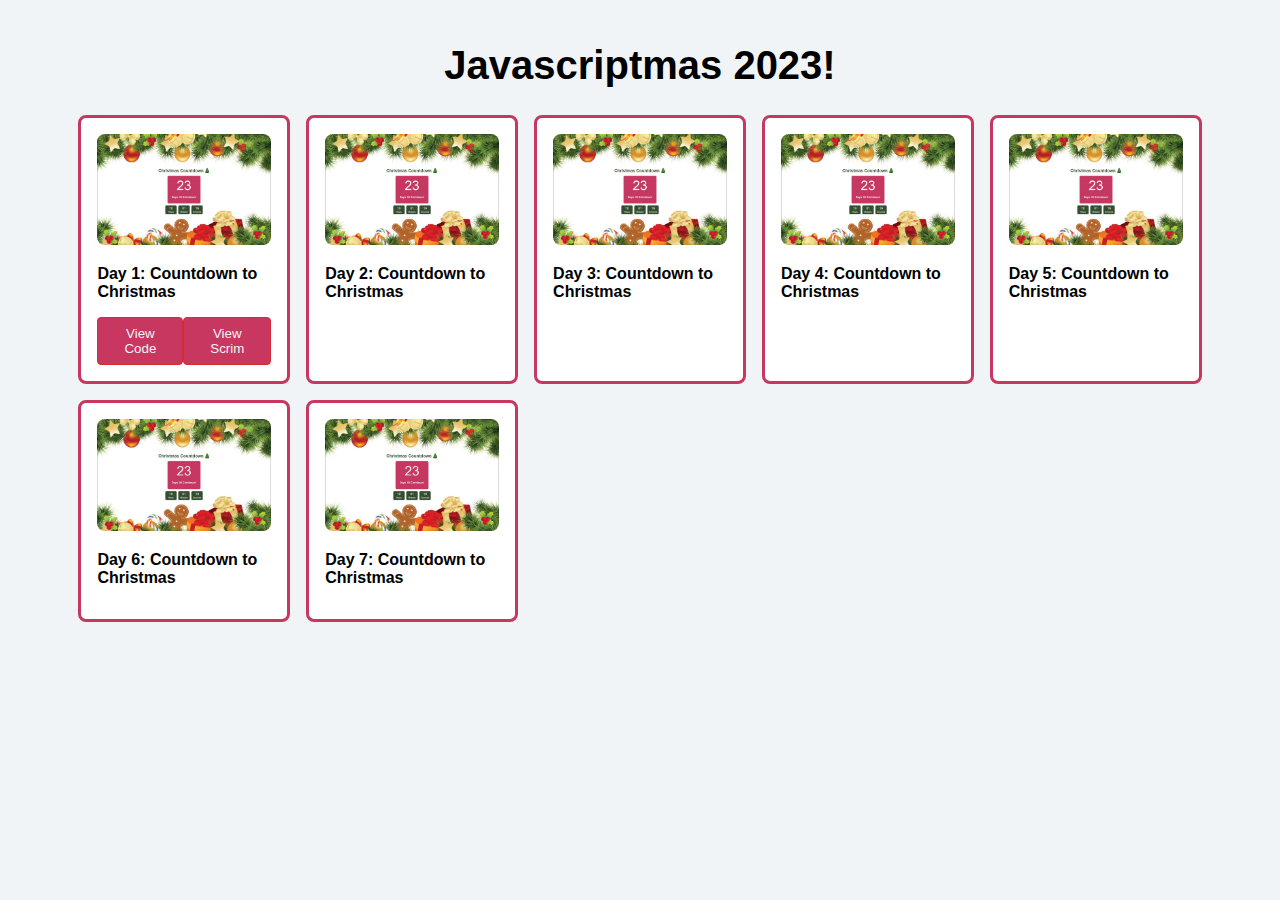
==== index.html @ 040d26c7 "/index.css: added links to buttons" ====
<!DOCTYPE html>
<html lang="en">
<head>
    <meta charset="UTF-8">
    <meta name="viewport" content="width=device-width, initial-scale=1.0">
    <title>Javascriptmas 2023!</title>
    <link rel="stylesheet" href="./index.css">
</head>
<body>
    <h1 class="title">Javascriptmas 2023!</h1>

    <section>
        <div class="day">
            <a href="./day-1/index.html">
                <img src="./img/day-1.jpg" alt="Day 1: Countdown to Christmas">
            </a>
            <p class="project-title">Day 1: Countdown to Christmas</p>
            <div class="buttons">
                <a href="https://github.com/vishalicious213/javascriptmas-2023/tree/main/day-1">
                    <button class="view-code">View Code</button>
                </a>
                <a href="https://scrimba.com/learn/javascriptmas/-day-1-countdown-to-christmas-co80c4e67af8077afdabe0297">
                    <button class="view-scrim">View Scrim</button>
                </a>
            </div>
        </div>
        <div class="day">
            <a href="./day-1/index.html">
                <img src="./img/day-1.jpg" alt="Day 2: Countdown to Christmas">
            </a>
            <p class="project-title">Day 2: Countdown to Christmas</p>
        </div>
        <div class="day">
            <a href="./day-1/index.html">
                <img src="./img/day-1.jpg" alt="Day 3: Countdown to Christmas">
            </a>
            <p class="project-title">Day 3: Countdown to Christmas</p>
        </div>
        <div class="day">
            <a href="./day-1/index.html">
                <img src="./img/day-1.jpg" alt="Day 4: Countdown to Christmas">
            </a>
            <p class="project-title">Day 4: Countdown to Christmas</p>
        </div>
        <div class="day">
            <a href="./day-1/index.html">
                <img src="./img/day-1.jpg" alt="Day 5: Countdown to Christmas">
            </a>
            <p class="project-title">Day 5: Countdown to Christmas</p>
        </div>
        <div class="day">
            <a href="./day-1/index.html">
                <img src="./img/day-1.jpg" alt="Day 6: Countdown to Christmas">
            </a>
            <p class="project-title">Day 6: Countdown to Christmas</p>
        </div>
        <div class="day">
            <a href="./day-1/index.html">
                <img src="./img/day-1.jpg" alt="Day 7: Countdown to Christmas">
            </a>
            <p class="project-title">Day 7: Countdown to Christmas</p>
        </div>
    </section>
</body>
</html>
---- index.css ----
:root {
    --wine-red: #C7375F;
    --bright-red: #D42D2F;
    --dark-green: #344D2F;
    --light-green: #77A047;
    --gold: #FAC57D;
    --snow: #F0F4F7;
}

html, body {
    margin: 0;
    padding: 0;
    font-family: Arial, Helvetica, sans-serif;
}

body {
    background-color: var(--snow);
    padding: 1rem;
}

.title {
    text-align: center;
    font-size: 2.5rem;
}

section {
    display: grid;
    grid-template-columns: 1fr;
    width: 90%;
    gap: 1rem;
    margin: auto;
}

.day {
    border: 3px solid var(--wine-red);
    padding: 1rem;
    border-radius: .5rem;
    background-color: white;
}

.day:hover {
    border: 3px solid var(--light-green);
}

.day img {
    width: 100%;
    border-radius: .5rem;
}

.day:hover img {
    transform: scale(1.05);
}

.project-title {
    font-weight: 600;
}

.buttons {
    display: flex;
    justify-content: space-around;
}

button {
    border: 1px solid var(--bright-red);
    border-radius: .25rem;
    padding: .5rem 1rem;
    color: var(--snow);
    background-color: var(--wine-red);
}

button:hover {
    border: 1px solid var(--dark-green);
    background-color: var(--light-green);
    color: white;
}

/* MEDIA QUERIES */

@media (min-width: 414px) {
    section {
        grid-template-columns: 1fr 1fr;
    }
}

@media (min-width: 768px) {
    section {
        grid-template-columns: 1fr 1fr 1fr;
    }
}

@media (min-width: 1024px) {
    section {
        grid-template-columns: 1fr 1fr 1fr 1fr;
    }
}

@media (min-width: 1280px) {
    section {
        grid-template-columns: 1fr 1fr 1fr 1fr 1fr;
    }
}

@media (min-width: 1366px) {
    section {
        grid-template-columns: 1fr 1fr 1fr 1fr 1fr 1fr;
    }
}
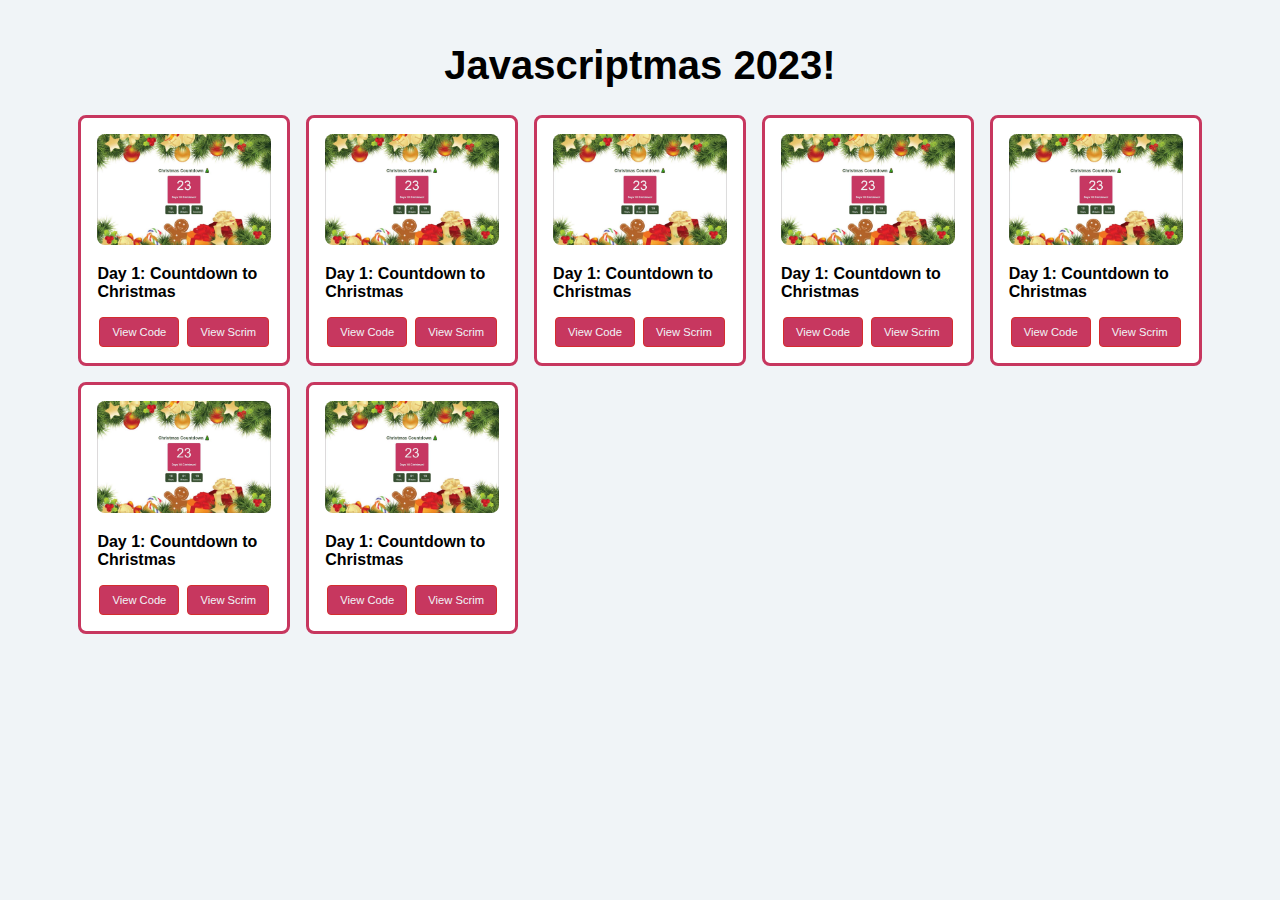
==== commit af227f29: "/index.css: styling card buttons" ====
--- a/index.html
+++ b/index.html
@@ -24,41 +24,95 @@
                 </a>
             </div>
         </div>
+
         <div class="day">
             <a href="./day-1/index.html">
-                <img src="./img/day-1.jpg" alt="Day 2: Countdown to Christmas">
+                <img src="./img/day-1.jpg" alt="Day 1: Countdown to Christmas">
             </a>
-            <p class="project-title">Day 2: Countdown to Christmas</p>
+            <p class="project-title">Day 1: Countdown to Christmas</p>
+            <div class="buttons">
+                <a href="https://github.com/vishalicious213/javascriptmas-2023/tree/main/day-1">
+                    <button class="view-code">View Code</button>
+                </a>
+                <a href="https://scrimba.com/learn/javascriptmas/-day-1-countdown-to-christmas-co80c4e67af8077afdabe0297">
+                    <button class="view-scrim">View Scrim</button>
+                </a>
+            </div>
         </div>
+
         <div class="day">
             <a href="./day-1/index.html">
-                <img src="./img/day-1.jpg" alt="Day 3: Countdown to Christmas">
+                <img src="./img/day-1.jpg" alt="Day 1: Countdown to Christmas">
             </a>
-            <p class="project-title">Day 3: Countdown to Christmas</p>
+            <p class="project-title">Day 1: Countdown to Christmas</p>
+            <div class="buttons">
+                <a href="https://github.com/vishalicious213/javascriptmas-2023/tree/main/day-1">
+                    <button class="view-code">View Code</button>
+                </a>
+                <a href="https://scrimba.com/learn/javascriptmas/-day-1-countdown-to-christmas-co80c4e67af8077afdabe0297">
+                    <button class="view-scrim">View Scrim</button>
+                </a>
+            </div>
         </div>
+
         <div class="day">
             <a href="./day-1/index.html">
-                <img src="./img/day-1.jpg" alt="Day 4: Countdown to Christmas">
+                <img src="./img/day-1.jpg" alt="Day 1: Countdown to Christmas">
             </a>
-            <p class="project-title">Day 4: Countdown to Christmas</p>
+            <p class="project-title">Day 1: Countdown to Christmas</p>
+            <div class="buttons">
+                <a href="https://github.com/vishalicious213/javascriptmas-2023/tree/main/day-1">
+                    <button class="view-code">View Code</button>
+                </a>
+                <a href="https://scrimba.com/learn/javascriptmas/-day-1-countdown-to-christmas-co80c4e67af8077afdabe0297">
+                    <button class="view-scrim">View Scrim</button>
+                </a>
+            </div>
         </div>
+
         <div class="day">
             <a href="./day-1/index.html">
-                <img src="./img/day-1.jpg" alt="Day 5: Countdown to Christmas">
+                <img src="./img/day-1.jpg" alt="Day 1: Countdown to Christmas">
             </a>
-            <p class="project-title">Day 5: Countdown to Christmas</p>
+            <p class="project-title">Day 1: Countdown to Christmas</p>
+            <div class="buttons">
+                <a href="https://github.com/vishalicious213/javascriptmas-2023/tree/main/day-1">
+                    <button class="view-code">View Code</button>
+                </a>
+                <a href="https://scrimba.com/learn/javascriptmas/-day-1-countdown-to-christmas-co80c4e67af8077afdabe0297">
+                    <button class="view-scrim">View Scrim</button>
+                </a>
+            </div>
         </div>
+
         <div class="day">
             <a href="./day-1/index.html">
-                <img src="./img/day-1.jpg" alt="Day 6: Countdown to Christmas">
+                <img src="./img/day-1.jpg" alt="Day 1: Countdown to Christmas">
             </a>
-            <p class="project-title">Day 6: Countdown to Christmas</p>
+            <p class="project-title">Day 1: Countdown to Christmas</p>
+            <div class="buttons">
+                <a href="https://github.com/vishalicious213/javascriptmas-2023/tree/main/day-1">
+                    <button class="view-code">View Code</button>
+                </a>
+                <a href="https://scrimba.com/learn/javascriptmas/-day-1-countdown-to-christmas-co80c4e67af8077afdabe0297">
+                    <button class="view-scrim">View Scrim</button>
+                </a>
+            </div>
         </div>
+
         <div class="day">
             <a href="./day-1/index.html">
-                <img src="./img/day-1.jpg" alt="Day 7: Countdown to Christmas">
+                <img src="./img/day-1.jpg" alt="Day 1: Countdown to Christmas">
             </a>
-            <p class="project-title">Day 7: Countdown to Christmas</p>
+            <p class="project-title">Day 1: Countdown to Christmas</p>
+            <div class="buttons">
+                <a href="https://github.com/vishalicious213/javascriptmas-2023/tree/main/day-1">
+                    <button class="view-code">View Code</button>
+                </a>
+                <a href="https://scrimba.com/learn/javascriptmas/-day-1-countdown-to-christmas-co80c4e67af8077afdabe0297">
+                    <button class="view-scrim">View Scrim</button>
+                </a>
+            </div>
         </div>
     </section>
 </body>
--- a/index.css
+++ b/index.css
@@ -58,14 +58,16 @@
 .buttons {
     display: flex;
     justify-content: space-around;
+    gap: .25rem;
 }
 
 button {
     border: 1px solid var(--bright-red);
     border-radius: .25rem;
-    padding: .5rem 1rem;
+    padding: .5rem .75rem;
     color: var(--snow);
     background-color: var(--wine-red);
+    font-size: .7rem;
 }
 
 button:hover {
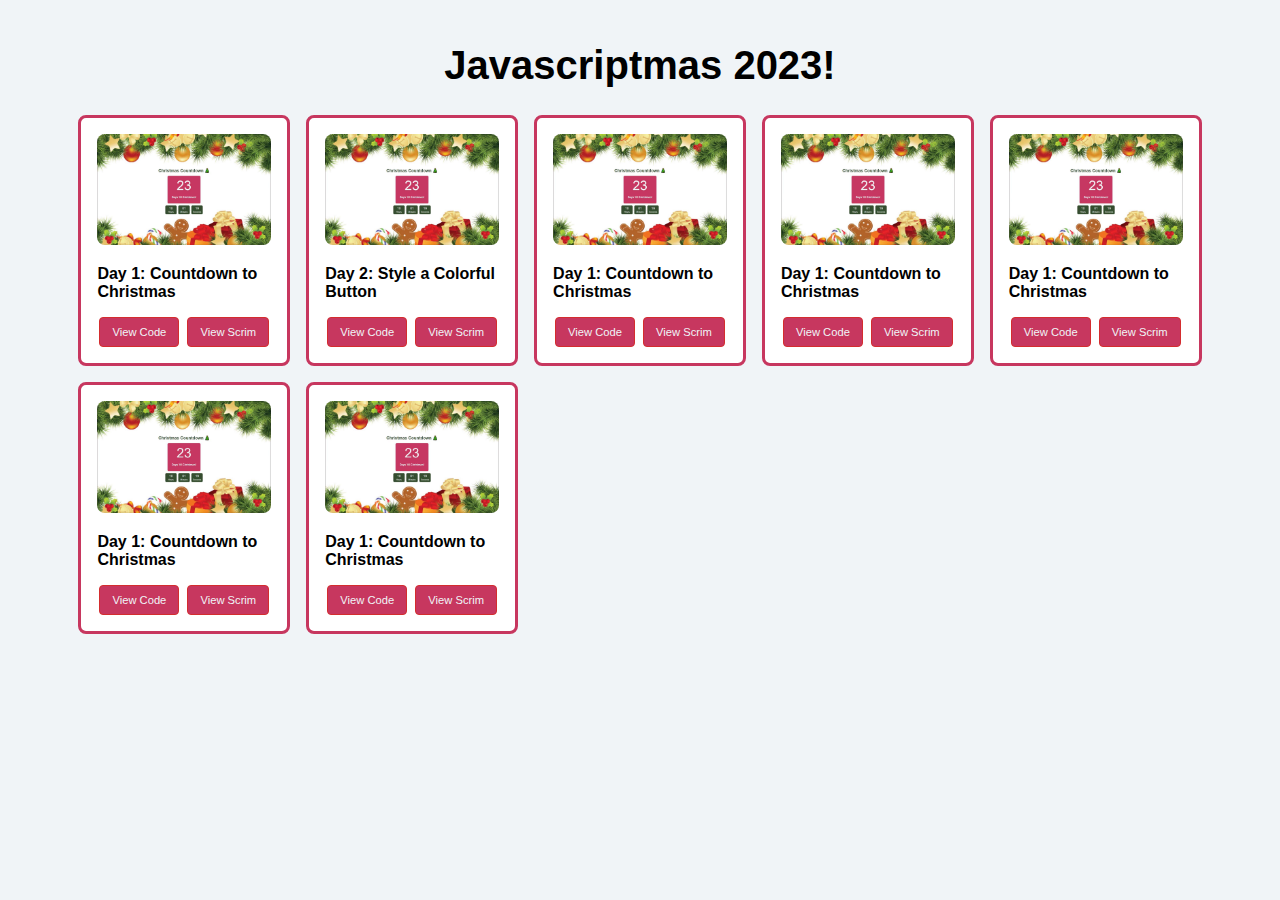
==== commit 86fe5dbe: "centered button" ====
--- a/index.html
+++ b/index.html
@@ -26,12 +26,12 @@
         </div>
 
         <div class="day">
-            <a href="./day-1/index.html">
-                <img src="./img/day-1.jpg" alt="Day 1: Countdown to Christmas">
+            <a href="./day-2/index.html">
+                <img src="./img/day-1.jpg" alt="Day 2: Style a Colorful Button">
             </a>
-            <p class="project-title">Day 1: Countdown to Christmas</p>
+            <p class="project-title">Day 2: Style a Colorful Button</p>
             <div class="buttons">
-                <a href="https://github.com/vishalicious213/javascriptmas-2023/tree/main/day-1">
+                <a href="https://github.com/vishalicious213/javascriptmas-2023/tree/main/day-2">
                     <button class="view-code">View Code</button>
                 </a>
                 <a href="https://scrimba.com/learn/javascriptmas/-day-1-countdown-to-christmas-co80c4e67af8077afdabe0297">
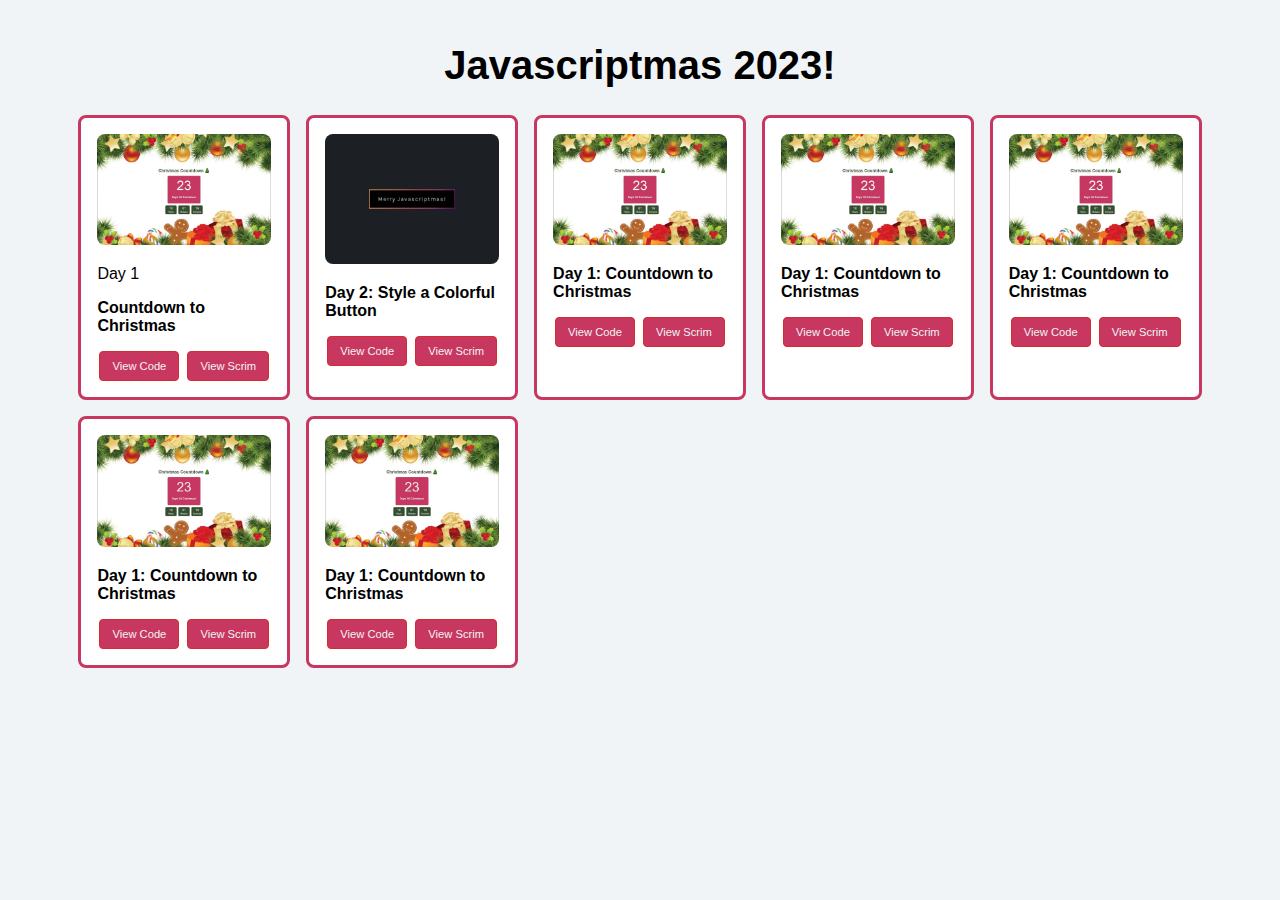
==== commit aef9f806: "./index.html: changing card layout" ====
--- a/index.html
+++ b/index.html
@@ -14,7 +14,8 @@
             <a href="./day-1/index.html">
                 <img src="./img/day-1.jpg" alt="Day 1: Countdown to Christmas">
             </a>
-            <p class="project-title">Day 1: Countdown to Christmas</p>
+            <p class="project-day">Day 1</p>
+            <p class="project-title">Countdown to Christmas</p>
             <div class="buttons">
                 <a href="https://github.com/vishalicious213/javascriptmas-2023/tree/main/day-1">
                     <button class="view-code">View Code</button>
@@ -27,7 +28,7 @@
 
         <div class="day">
             <a href="./day-2/index.html">
-                <img src="./img/day-1.jpg" alt="Day 2: Style a Colorful Button">
+                <img src="./img/day-2.jpg" alt="Day 2: Style a Colorful Button">
             </a>
             <p class="project-title">Day 2: Style a Colorful Button</p>
             <div class="buttons">
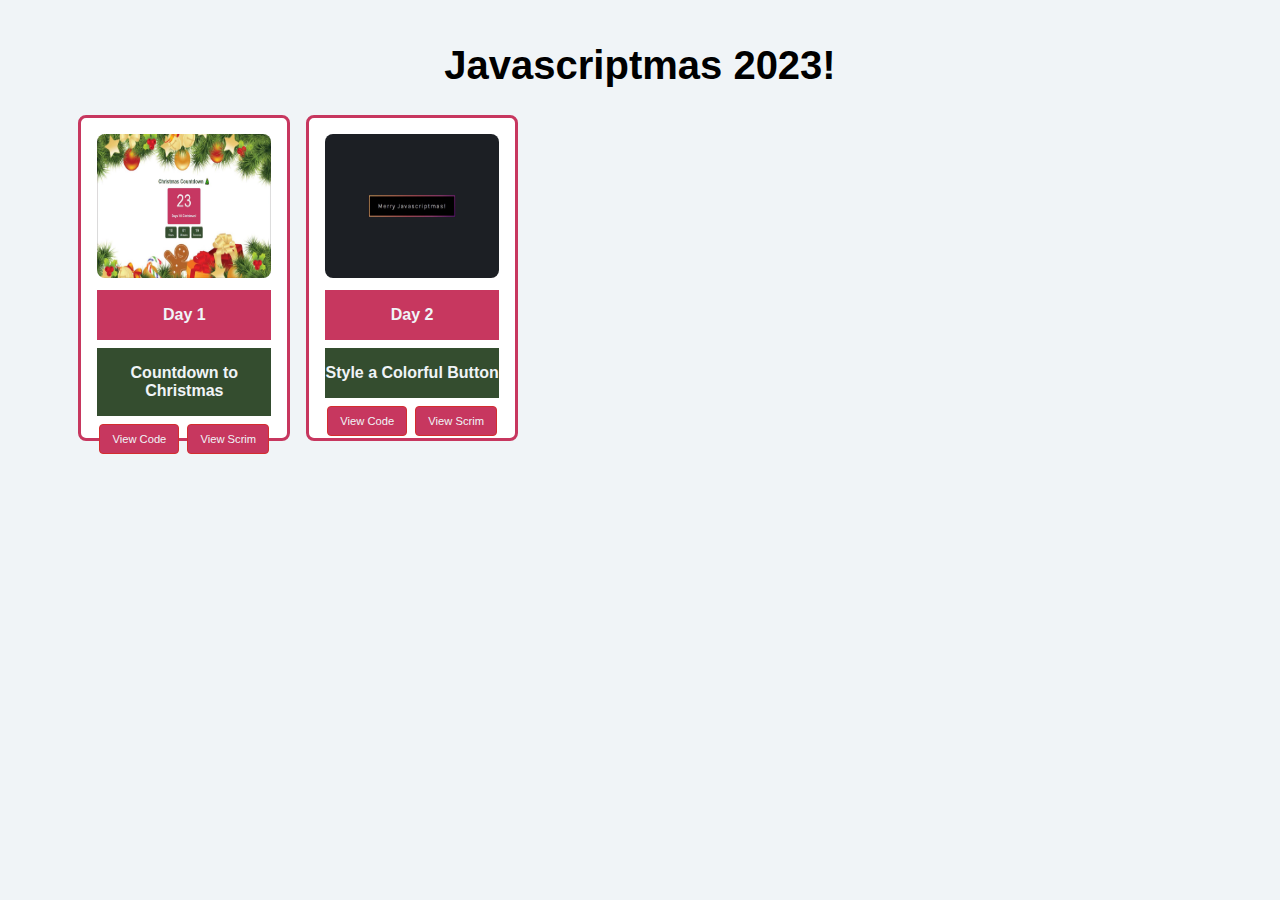
==== commit 6971ece7: "./index.html: removed extra cards" ====
--- a/index.html
+++ b/index.html
@@ -30,84 +30,10 @@
             <a href="./day-2/index.html">
                 <img src="./img/day-2.jpg" alt="Day 2: Style a Colorful Button">
             </a>
-            <p class="project-title">Day 2: Style a Colorful Button</p>
+            <p class="project-day">Day 2</p>
+            <p class="project-title">Style a Colorful Button</p>
             <div class="buttons">
                 <a href="https://github.com/vishalicious213/javascriptmas-2023/tree/main/day-2">
-                    <button class="view-code">View Code</button>
-                </a>
-                <a href="https://scrimba.com/learn/javascriptmas/-day-1-countdown-to-christmas-co80c4e67af8077afdabe0297">
-                    <button class="view-scrim">View Scrim</button>
-                </a>
-            </div>
-        </div>
-
-        <div class="day">
-            <a href="./day-1/index.html">
-                <img src="./img/day-1.jpg" alt="Day 1: Countdown to Christmas">
-            </a>
-            <p class="project-title">Day 1: Countdown to Christmas</p>
-            <div class="buttons">
-                <a href="https://github.com/vishalicious213/javascriptmas-2023/tree/main/day-1">
-                    <button class="view-code">View Code</button>
-                </a>
-                <a href="https://scrimba.com/learn/javascriptmas/-day-1-countdown-to-christmas-co80c4e67af8077afdabe0297">
-                    <button class="view-scrim">View Scrim</button>
-                </a>
-            </div>
-        </div>
-
-        <div class="day">
-            <a href="./day-1/index.html">
-                <img src="./img/day-1.jpg" alt="Day 1: Countdown to Christmas">
-            </a>
-            <p class="project-title">Day 1: Countdown to Christmas</p>
-            <div class="buttons">
-                <a href="https://github.com/vishalicious213/javascriptmas-2023/tree/main/day-1">
-                    <button class="view-code">View Code</button>
-                </a>
-                <a href="https://scrimba.com/learn/javascriptmas/-day-1-countdown-to-christmas-co80c4e67af8077afdabe0297">
-                    <button class="view-scrim">View Scrim</button>
-                </a>
-            </div>
-        </div>
-
-        <div class="day">
-            <a href="./day-1/index.html">
-                <img src="./img/day-1.jpg" alt="Day 1: Countdown to Christmas">
-            </a>
-            <p class="project-title">Day 1: Countdown to Christmas</p>
-            <div class="buttons">
-                <a href="https://github.com/vishalicious213/javascriptmas-2023/tree/main/day-1">
-                    <button class="view-code">View Code</button>
-                </a>
-                <a href="https://scrimba.com/learn/javascriptmas/-day-1-countdown-to-christmas-co80c4e67af8077afdabe0297">
-                    <button class="view-scrim">View Scrim</button>
-                </a>
-            </div>
-        </div>
-
-        <div class="day">
-            <a href="./day-1/index.html">
-                <img src="./img/day-1.jpg" alt="Day 1: Countdown to Christmas">
-            </a>
-            <p class="project-title">Day 1: Countdown to Christmas</p>
-            <div class="buttons">
-                <a href="https://github.com/vishalicious213/javascriptmas-2023/tree/main/day-1">
-                    <button class="view-code">View Code</button>
-                </a>
-                <a href="https://scrimba.com/learn/javascriptmas/-day-1-countdown-to-christmas-co80c4e67af8077afdabe0297">
-                    <button class="view-scrim">View Scrim</button>
-                </a>
-            </div>
-        </div>
-
-        <div class="day">
-            <a href="./day-1/index.html">
-                <img src="./img/day-1.jpg" alt="Day 1: Countdown to Christmas">
-            </a>
-            <p class="project-title">Day 1: Countdown to Christmas</p>
-            <div class="buttons">
-                <a href="https://github.com/vishalicious213/javascriptmas-2023/tree/main/day-1">
                     <button class="view-code">View Code</button>
                 </a>
                 <a href="https://scrimba.com/learn/javascriptmas/-day-1-countdown-to-christmas-co80c4e67af8077afdabe0297">
--- a/index.css
+++ b/index.css
@@ -44,6 +44,7 @@
 
 .day img {
     width: 100%;
+    height: 50%;
     border-radius: .5rem;
 }
 
@@ -51,8 +52,21 @@
     transform: scale(1.05);
 }
 
+.day p {
+    font-weight: 600;
+    text-align: center;
+    color: var(--snow);
+    padding: 1rem 0;
+}
+
+.project-day {
+    background-color: var(--wine-red);
+    margin: .5rem 0 0 0;
+}
+
 .project-title {
-    font-weight: 600;
+    background-color: var(--dark-green);
+    margin: .5rem 0;
 }
 
 .buttons {
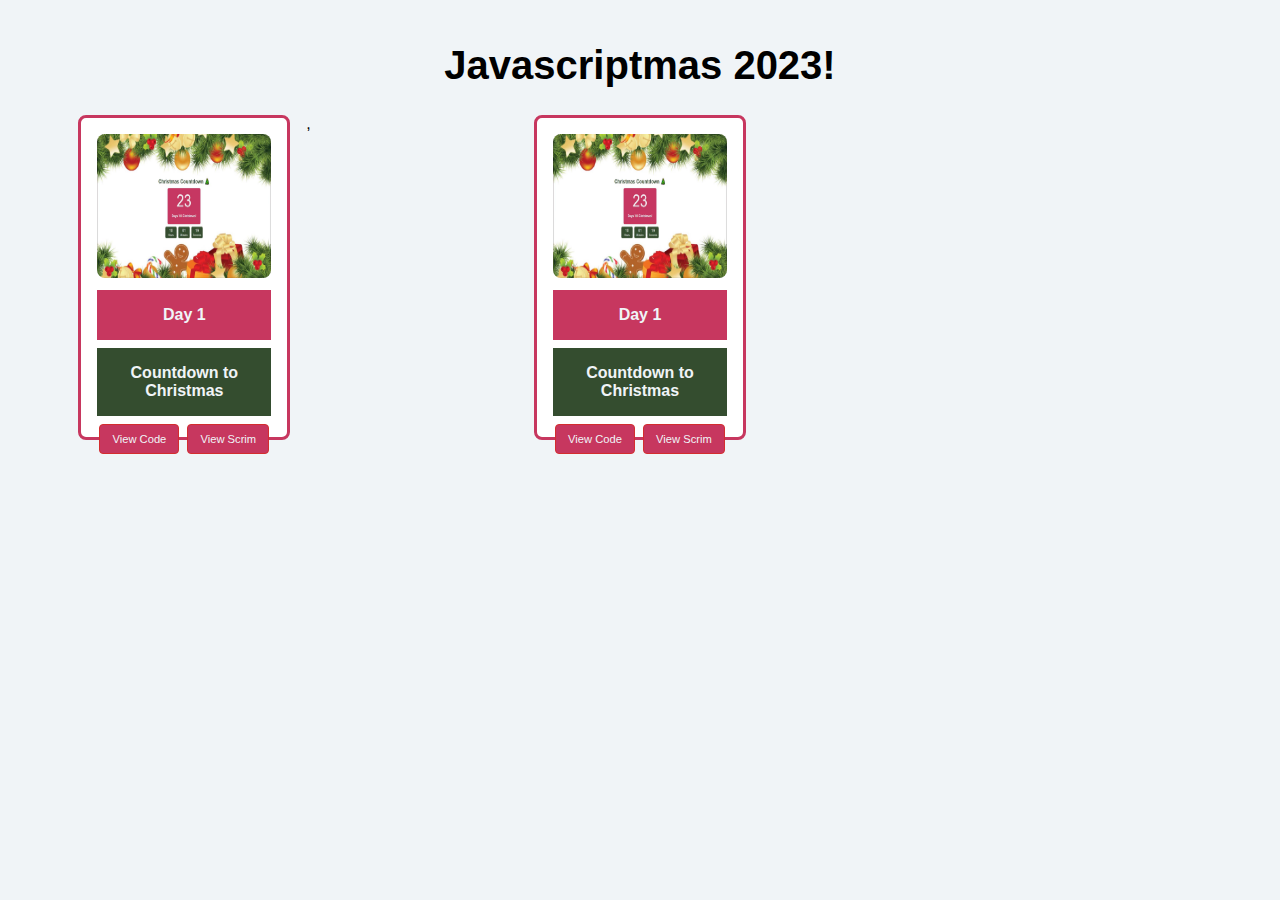
==== commit 6a876eef: "/index.js: added tilesData. building renderTiles" ====
--- a/index.html
+++ b/index.html
@@ -9,7 +9,7 @@
 <body>
     <h1 class="title">Javascriptmas 2023!</h1>
 
-    <section>
+    <section id="menu-tiles">
         <div class="day">
             <a href="./day-1/index.html">
                 <img src="./img/day-1.jpg" alt="Day 1: Countdown to Christmas">
@@ -42,5 +42,7 @@
             </div>
         </div>
     </section>
+
+    <script src="./index.js"></script>
 </body>
 </html>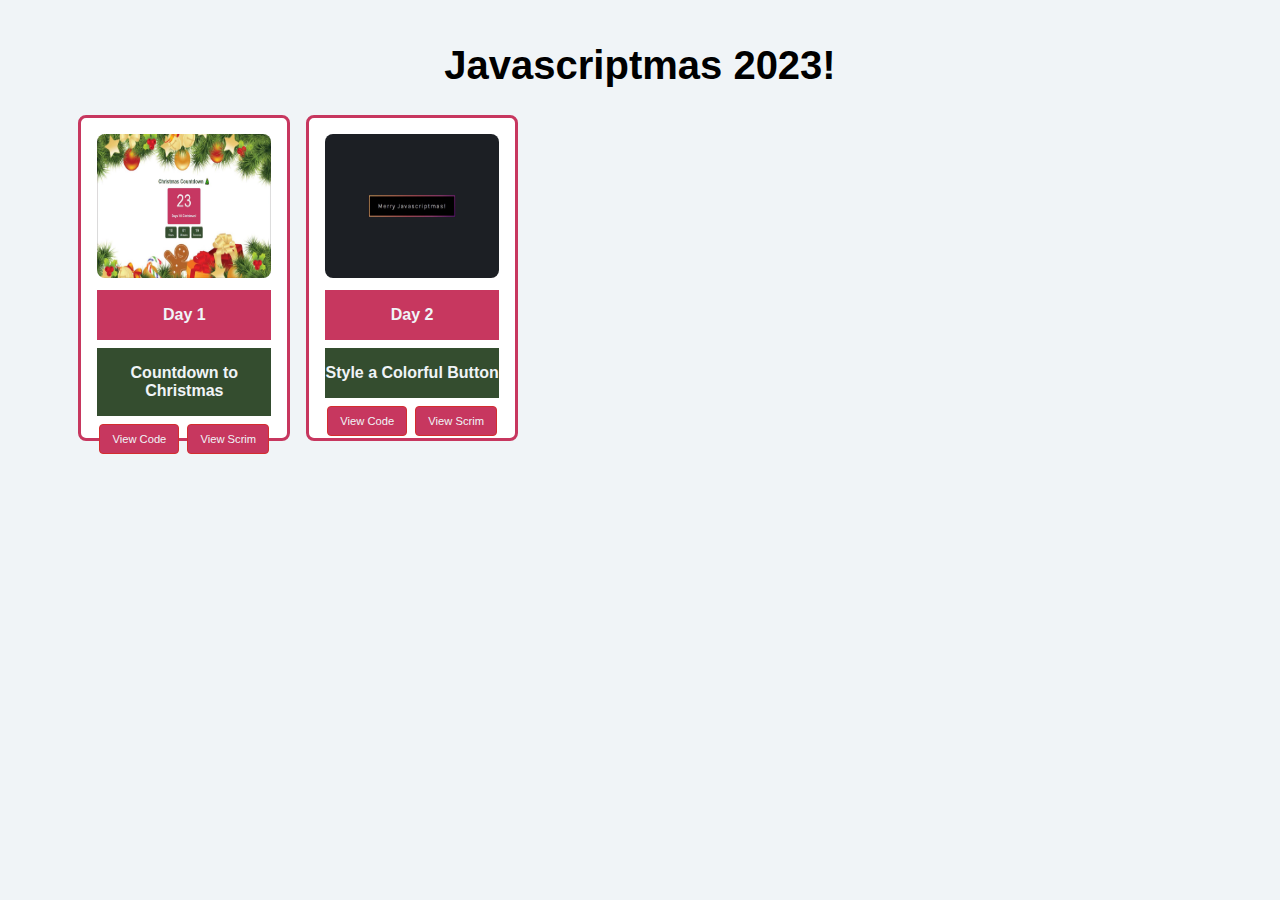
==== commit 9c3fa0c5: "/index.html: cleaned up code, rendering data from js file" ====
--- a/index.html
+++ b/index.html
@@ -9,39 +9,7 @@
 <body>
     <h1 class="title">Javascriptmas 2023!</h1>
 
-    <section id="menu-tiles">
-        <div class="day">
-            <a href="./day-1/index.html">
-                <img src="./img/day-1.jpg" alt="Day 1: Countdown to Christmas">
-            </a>
-            <p class="project-day">Day 1</p>
-            <p class="project-title">Countdown to Christmas</p>
-            <div class="buttons">
-                <a href="https://github.com/vishalicious213/javascriptmas-2023/tree/main/day-1">
-                    <button class="view-code">View Code</button>
-                </a>
-                <a href="https://scrimba.com/learn/javascriptmas/-day-1-countdown-to-christmas-co80c4e67af8077afdabe0297">
-                    <button class="view-scrim">View Scrim</button>
-                </a>
-            </div>
-        </div>
-
-        <div class="day">
-            <a href="./day-2/index.html">
-                <img src="./img/day-2.jpg" alt="Day 2: Style a Colorful Button">
-            </a>
-            <p class="project-day">Day 2</p>
-            <p class="project-title">Style a Colorful Button</p>
-            <div class="buttons">
-                <a href="https://github.com/vishalicious213/javascriptmas-2023/tree/main/day-2">
-                    <button class="view-code">View Code</button>
-                </a>
-                <a href="https://scrimba.com/learn/javascriptmas/-day-1-countdown-to-christmas-co80c4e67af8077afdabe0297">
-                    <button class="view-scrim">View Scrim</button>
-                </a>
-            </div>
-        </div>
-    </section>
+    <section id="menu-tiles"></section>
 
     <script src="./index.js"></script>
 </body>
